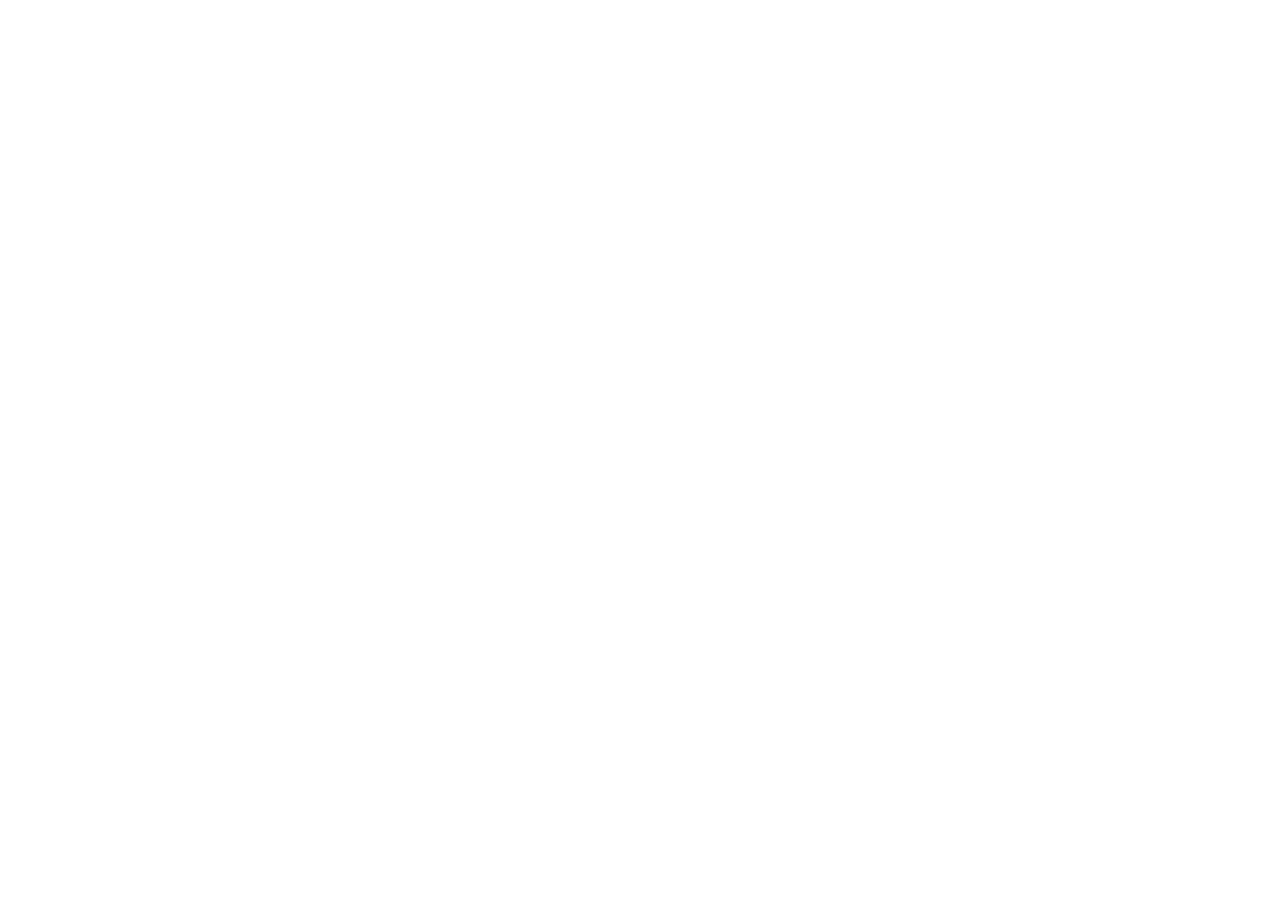
==== index.html @ b70de4a4 "init: start virtual keyboard task" ====
<!DOCTYPE html>
<html lang="en">

<head>
    <meta charset="UTF-8">
    <meta name="viewport" content="width=device-width, initial-scale=1.0">
    <title>Virtual Keyboard</title>
    <link rel="stylesheet" href="style.css">
</head>

<body>
    <script src="script.js"></script>
</body>

</html>
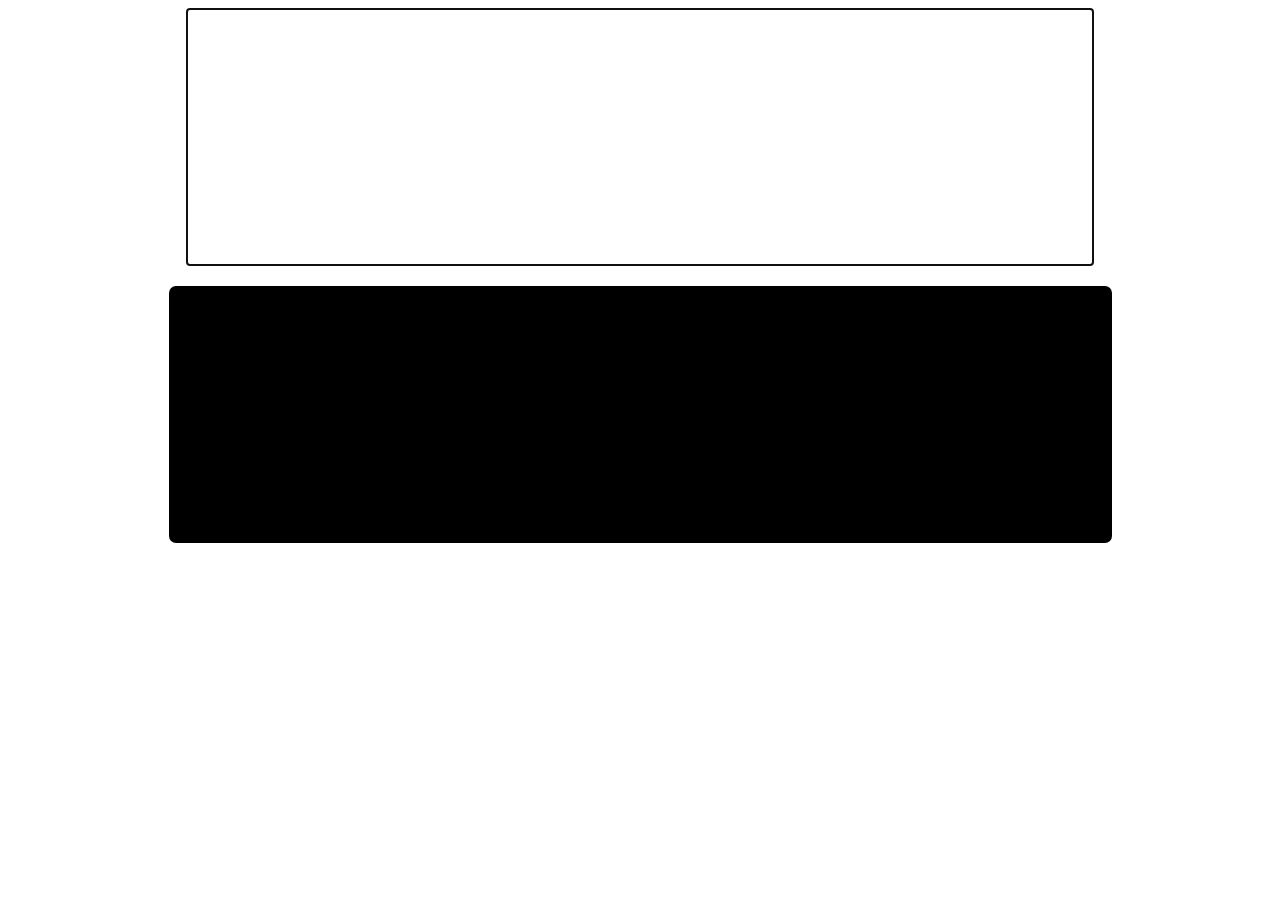
==== commit ccb23fed: "refactor: create file for key letters" ====
--- a/index.html
+++ b/index.html
@@ -10,6 +10,7 @@
 
 <body>
     <script src="script.js"></script>
+    <script src="key-codes.js"></script>
 </body>
 
 </html>--- a/style.css
+++ b/style.css
@@ -0,0 +1,24 @@
+.textarea {
+    width: 900px;
+    height: 250px;
+    resize: none;
+    display: block;
+    margin: 0 auto;
+    font-family: sans-serif;
+    font-size: 18px;
+    border: 2px solid black;
+}
+
+.keyboard {
+    margin: 0 auto;
+    width: 943px;
+    height: 257px;
+    background-color: black;
+    margin-top: 20px;
+    border-radius: 7px;
+}
+
+.keyboard__keys {
+    text-align: center;
+    user-select: none;
+}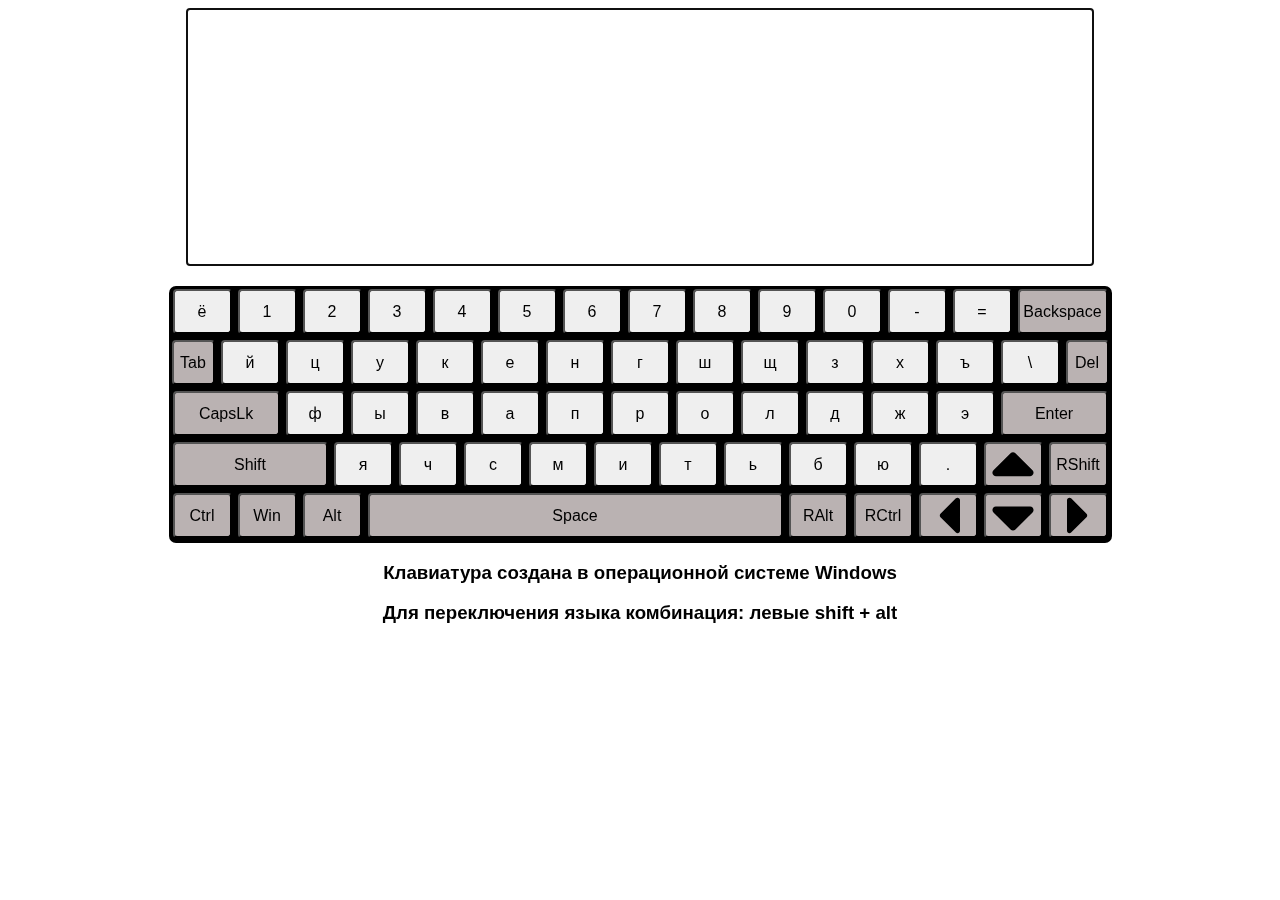
==== commit ce16c654: "feat: implement classes" ====
--- a/index.html
+++ b/index.html
@@ -9,8 +9,8 @@
 </head>
 
 <body>
-    <script src="script.js"></script>
-    <script src="key-codes.js"></script>
+    <script src="constants.js"></script>
+    <script type="module" src="app.js"></script>
 </body>
 
 </html>--- a/style.css
+++ b/style.css
@@ -21,4 +21,120 @@
 .keyboard__keys {
     text-align: center;
     user-select: none;
+}
+
+.keyboard__key {
+    height: 45px;
+    width: 59px;
+    font-size: 16px;
+    border-radius: 4px;
+    margin: 3px;
+    outline: none;
+    cursor: pointer;
+    display: inline-flex;
+    align-items: center;
+    justify-content: center;
+    vertical-align: top;
+    padding: 0px;
+    position: relative;
+}
+
+.keyboard__key:hover {
+    background-color: #e85af0;
+}
+
+
+/* .keyboard__key:active {
+    background-color: #898989;
+    border-radius: 20px;
+    border: none;
+    transition: border-radius 0.5s linear;
+} */
+
+.backspace {
+    width: 90px;
+}
+
+.left,
+.right {
+    background-repeat: no-repeat;
+    background-size: 23px;
+    background-position-x: center;
+    background-position-y: center;
+}
+
+.left {
+    background-image: url('./assets/images/left.svg');
+}
+
+.right {
+    background-image: url('./assets/images/right.svg');
+}
+
+.up,
+.down {
+    background-size: 46px;
+    background-repeat: no-repeat;
+    background-position-x: center;
+    background-position-y: 0px;
+}
+
+.up {
+    background-image: url('./assets/images/up.svg');
+}
+
+.down {
+    background-position-y: -30px;
+    background-image: url('./assets/images/down.svg');
+}
+
+.space {
+    width: 415px;
+}
+
+.tab,
+.del {
+    width: 43px
+}
+
+.enter,
+.caps {
+    width: 107px;
+}
+
+.shift-left {
+    width: 155px;
+}
+
+.info-wrapper {
+    font-family: sans-serif;
+    text-align: center;
+}
+
+.up,
+.left,
+.right,
+.down,
+.space,
+.tab,
+.del,
+.enter,
+.caps,
+.shift-left,
+.shift-right,
+.backspace,
+.win,
+.ctrl-left,
+.alt-left,
+.ctrl-right,
+.alt-right {
+    background-color: #bab2b2;
+}
+
+.keyboard__key:active,
+.active {
+    background-color: #898989;
+    border-radius: 20px;
+    border: none;
+    transition: border-radius 0.5s linear;
 }